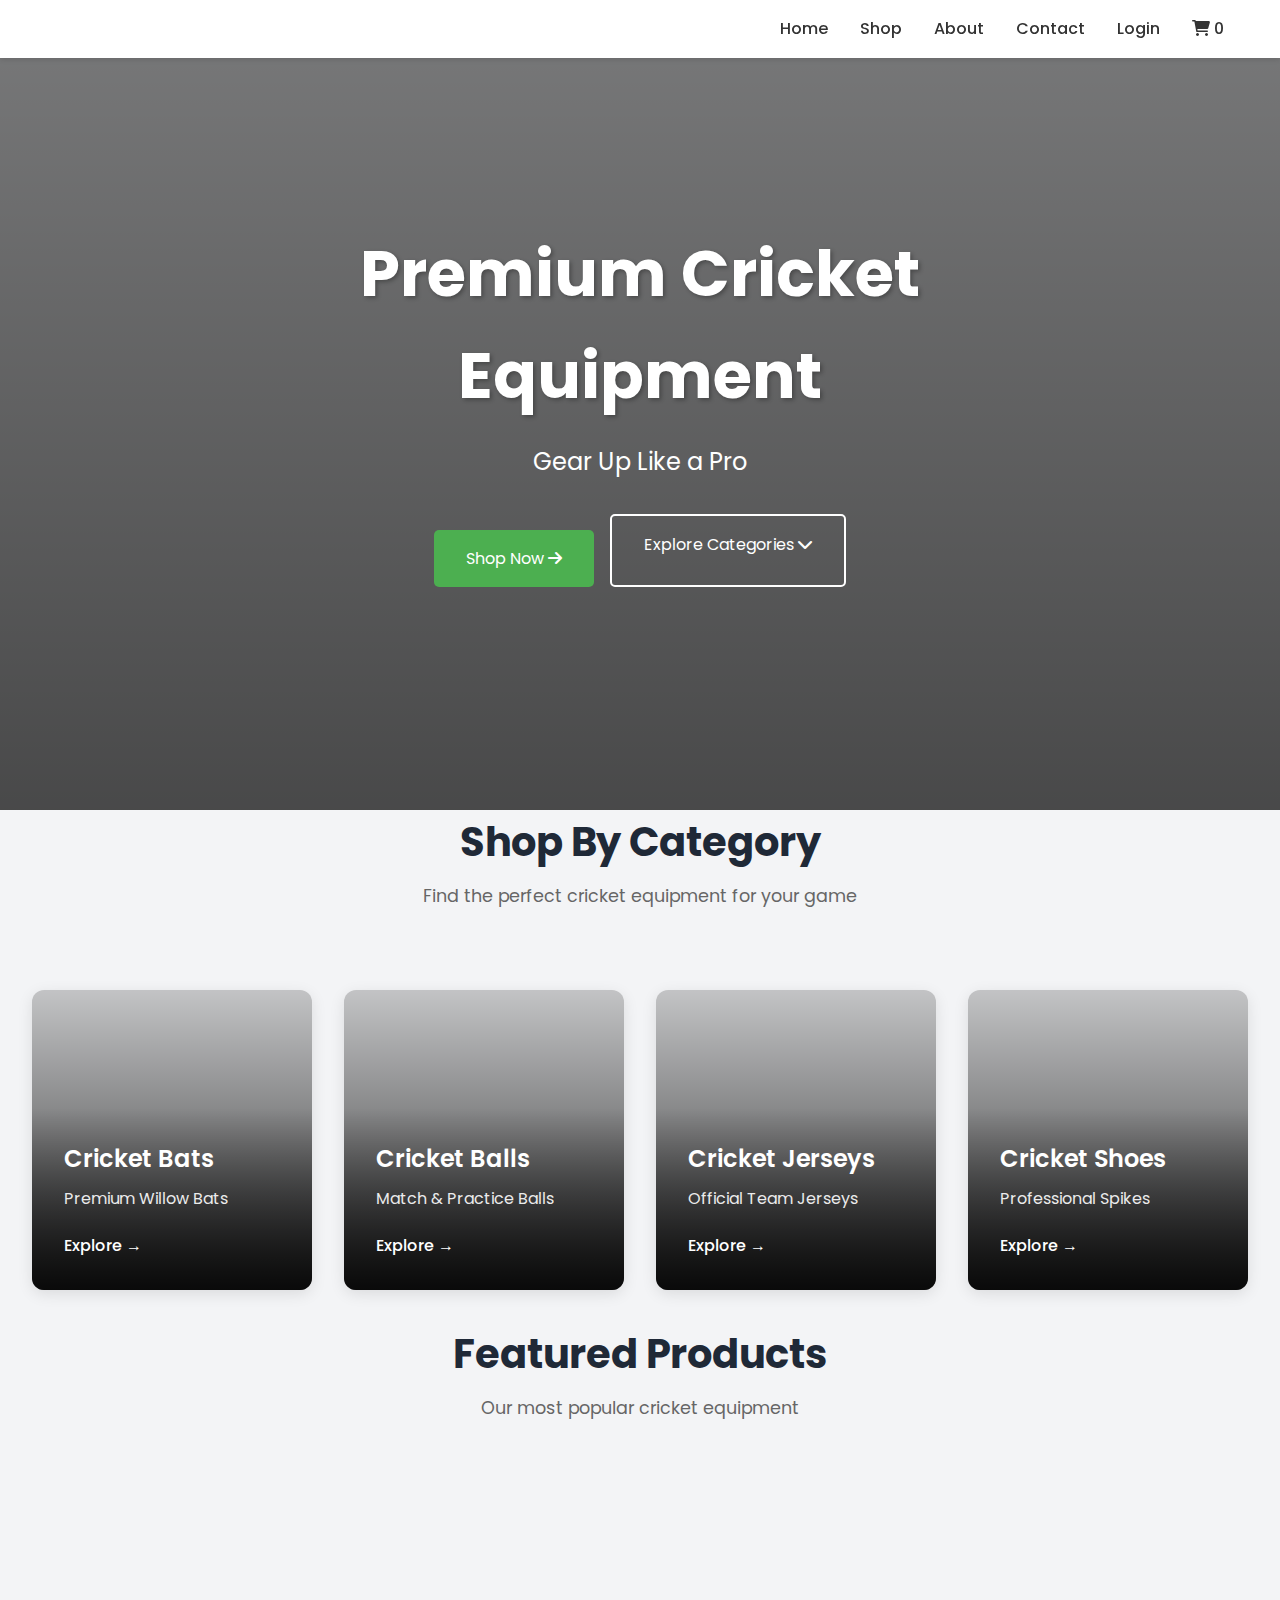
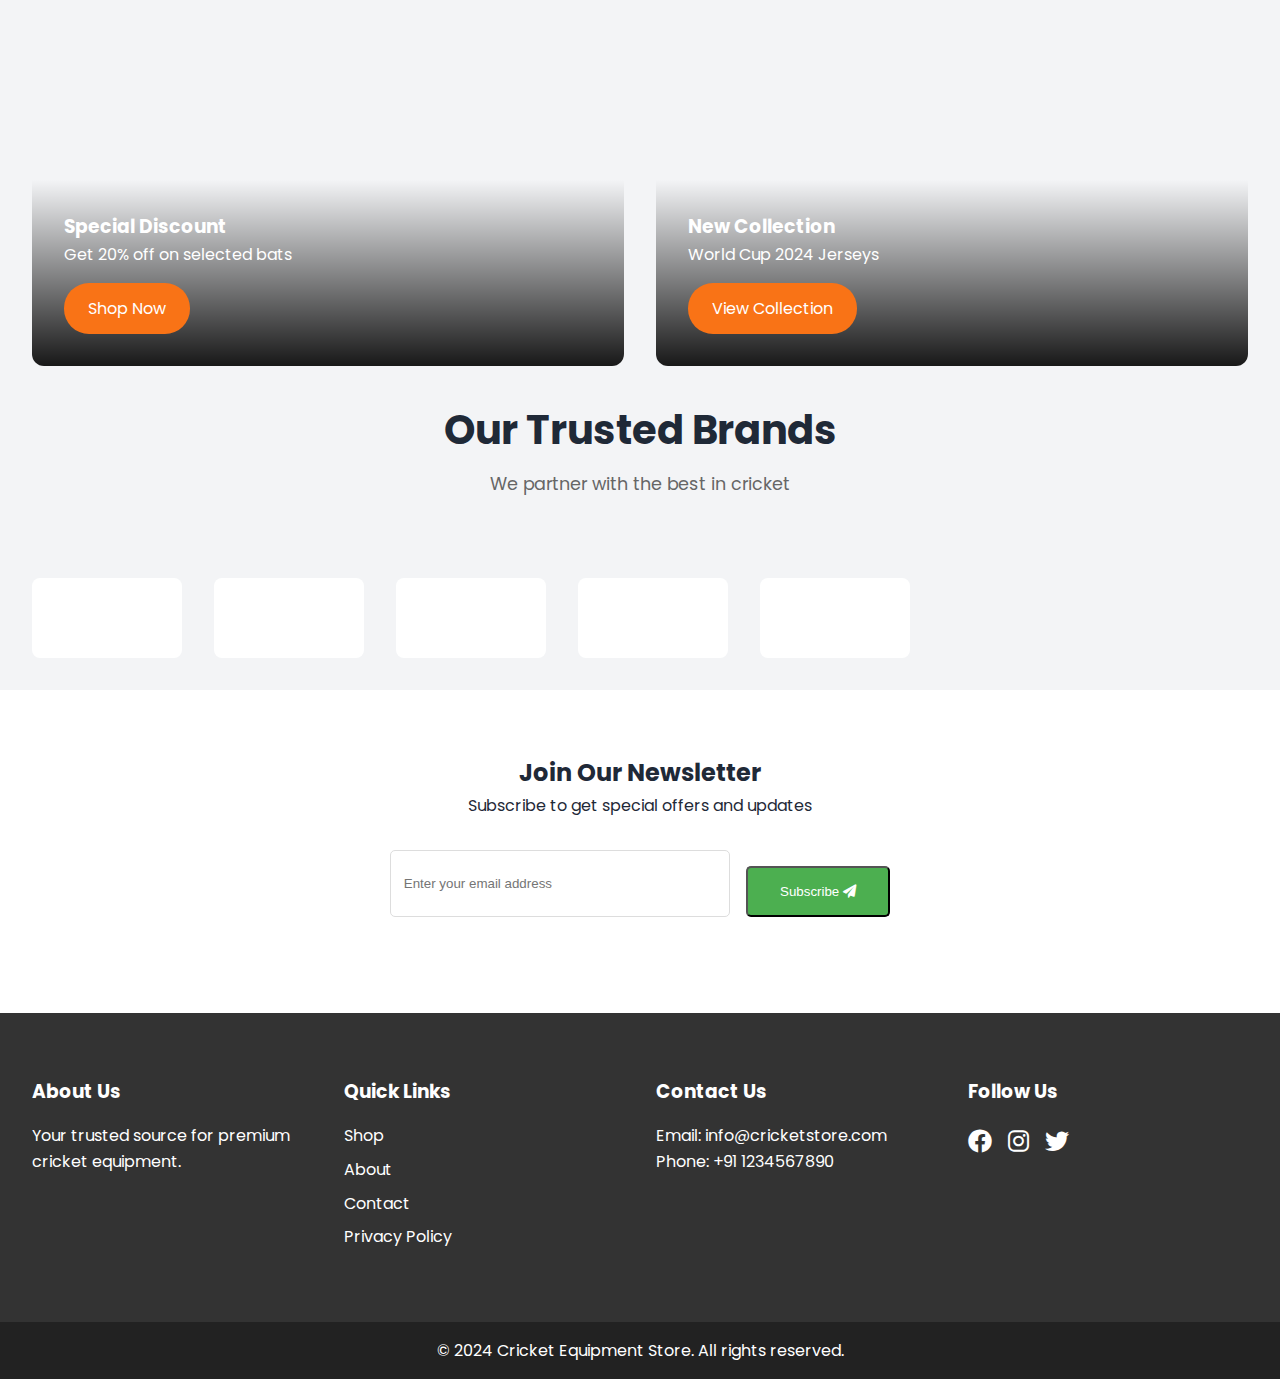
==== index.html @ 010f8747 "upload" ====
<!DOCTYPE html>
<html lang="en">
<head>
    <meta charset="UTF-8">
    <meta name="viewport" content="width=device-width, initial-scale=1.0">
    <title>Cricket Equipment Store - Home</title>
    <link rel="stylesheet" href="css/style.css">
    <link href="https://fonts.googleapis.com/css2?family=Poppins:wght@300;400;500;600;700&display=swap" rel="stylesheet">
    <link rel="stylesheet" href="https://cdnjs.cloudflare.com/ajax/libs/font-awesome/6.0.0/css/all.min.css">
</head>
<body>
    <header>
        <div class="nav-container">
            <div class="logo">
                <a href="index.html">
                    <img src="images/logo.png" alt="Cricket Store">
                </a>
            </div>
            <nav class="nav-links">
                <a href="index.html" class="active">Home</a>
                <a href="shop.php">Shop</a>
                <a href="about.html">About</a>
                <a href="contact.html">Contact</a>
                <a href="login.php">Login</a>
                <a href="cart.php" class="cart-icon">
                    <i class="fas fa-shopping-cart"></i>
                    <span class="cart-count">0</span>
                </a>
            </nav>
        </div>
    </header>

    <main>
        <!-- Hero Section -->
        <section class="hero" style="background-image: url('img/hero/cricket-stadium.jpg')">
            <div class="hero-overlay"></div>
            <div class="hero-content">
                <h1>Premium Cricket Equipment</h1>
                <p class="hero-subtitle">Gear Up Like a Pro</p>
                <div class="hero-buttons">
                    <a href="shop.php" class="cta-button">
                        Shop Now 
                        <i class="fas fa-arrow-right"></i>
                    </a>
                    <a href="#categories" class="secondary-button">
                        Explore Categories
                        <i class="fas fa-chevron-down"></i>
                    </a>
                </div>
            </div>
        </section>

        <!-- Featured Categories -->
        <section id="categories" class="categories">
            <div class="section-header">
                <h2>Shop By Category</h2>
                <p>Find the perfect cricket equipment for your game</p>
            </div>
            <div class="category-grid">
                <a href="shop.php?category=bats" class="category-card">
                    <div class="category-image">
                        <img src="img/bats/bat1.jpg" alt="Cricket Bats">
                        <div class="category-overlay"></div>
                    </div>
                    <div class="category-info">
                        <h3>Cricket Bats</h3>
                        <p>Premium Willow Bats</p>
                        <span class="explore-btn">Explore →</span>
                    </div>
                </a>
                <a href="shop.php?category=balls" class="category-card">
                    <div class="category-image">
                        <img src="img/balls/ball1.jpg" alt="Cricket Balls">
                        <div class="category-overlay"></div>
                    </div>
                    <div class="category-info">
                        <h3>Cricket Balls</h3>
                        <p>Match & Practice Balls</p>
                        <span class="explore-btn">Explore →</span>
                    </div>
                </a>
                <a href="shop.php?category=jerseys" class="category-card">
                    <div class="category-image">
                        <img src="img/jerseys/jersey1.jpg" alt="Cricket Jerseys">
                        <div class="category-overlay"></div>
                    </div>
                    <div class="category-info">
                        <h3>Cricket Jerseys</h3>
                        <p>Official Team Jerseys</p>
                        <span class="explore-btn">Explore →</span>
                    </div>
                </a>
                <a href="shop.php?category=shoes" class="category-card">
                    <div class="category-image">
                        <img src="img/shoes/shoe1.jpg" alt="Cricket Shoes">
                        <div class="category-overlay"></div>
                    </div>
                    <div class="category-info">
                        <h3>Cricket Shoes</h3>
                        <p>Professional Spikes</p>
                        <span class="explore-btn">Explore →</span>
                    </div>
                </a>
            </div>
        </section>

        <!-- Featured Products -->
        <section class="featured-products">
            <div class="section-header">
                <h2>Featured Products</h2>
                <p>Our most popular cricket equipment</p>
            </div>
            <div class="product-slider">
                <!-- Product cards will be dynamically loaded from products.php -->
            </div>
        </section>

        <!-- Special Offers -->
        <section class="special-offers">
            <div class="offer-grid">
                <div class="offer-card">
                    <img src="img/offers/bat-offer.jpg" alt="Special Offer">
                    <div class="offer-content">
                        <h3>Special Discount</h3>
                        <p>Get 20% off on selected bats</p>
                        <a href="shop.php?category=bats" class="offer-btn">Shop Now</a>
                    </div>
                </div>
                <div class="offer-card">
                    <img src="img/offers/jersey-offer.jpg" alt="New Collection">
                    <div class="offer-content">
                        <h3>New Collection</h3>
                        <p>World Cup 2024 Jerseys</p>
                        <a href="shop.php?category=jerseys" class="offer-btn">View Collection</a>
                    </div>
                </div>
            </div>
        </section>

        <!-- Brands Section -->
        <section class="brands">
            <div class="section-header">
                <h2>Our Trusted Brands</h2>
                <p>We partner with the best in cricket</p>
            </div>
            <div class="brand-slider">
                <div class="brand-logo">
                    <img src="img/brands/mrf.jpg" alt="MRF">
                </div>
                <div class="brand-logo">
                    <img src="img/brands/kookaburra.jpg" alt="Kookaburra">
                </div>
                <div class="brand-logo">
                    <img src="img/brands/sg.jpg" alt="SG">
                </div>
                <div class="brand-logo">
                    <img src="img/brands/nike.jpg" alt="Nike">
                </div>
                <div class="brand-logo">
                    <img src="img/brands/adidas.jpg" alt="Adidas">
                </div>
            </div>
        </section>

        <!-- Newsletter Section -->
        <section class="newsletter">
            <div class="newsletter-content">
                <h2>Join Our Newsletter</h2>
                <p>Subscribe to get special offers and updates</p>
                <form class="newsletter-form">
                    <input type="email" placeholder="Enter your email address">
                    <button type="submit" class="cta-button">
                        Subscribe
                        <i class="fas fa-paper-plane"></i>
                    </button>
                </form>
            </div>
        </section>
    </main>

    <footer>
        <div class="footer-content">
            <div class="footer-section">
                <h3>About Us</h3>
                <p>Your trusted source for premium cricket equipment.</p>
            </div>
            <div class="footer-section">
                <h3>Quick Links</h3>
                <ul>
                    <li><a href="shop.php">Shop</a></li>
                    <li><a href="about.html">About</a></li>
                    <li><a href="contact.html">Contact</a></li>
                    <li><a href="privacy.html">Privacy Policy</a></li>
                </ul>
            </div>
            <div class="footer-section">
                <h3>Contact Us</h3>
                <p>Email: info@cricketstore.com</p>
                <p>Phone: +91 1234567890</p>
            </div>
            <div class="footer-section">
                <h3>Follow Us</h3>
                <div class="social-links">
                    <a href="#"><i class="fab fa-facebook"></i></a>
                    <a href="#"><i class="fab fa-instagram"></i></a>
                    <a href="#"><i class="fab fa-twitter"></i></a>
                </div>
            </div>
        </div>
        <div class="footer-bottom">
            <p>&copy; 2024 Cricket Equipment Store. All rights reserved.</p>
        </div>
    </footer>

    <script src="js/main.js"></script>
</body>
</html>
---- css/style.css ----
/* Reset and Base Styles */
* {
    margin: 0;
    padding: 0;
    box-sizing: border-box;
}

body {
    font-family: 'Poppins', sans-serif;
    color: var(--text-color);
    background-color: var(--light-gray);
    line-height: 1.6;
}

/* Header Styles */
header {
    background: #fff;
    box-shadow: 0 2px 5px rgba(0,0,0,0.1);
    position: fixed;
    width: 100%;
    top: 0;
    z-index: 1000;
}

.nav-container {
    max-width: 1200px;
    margin: 0 auto;
    padding: 1rem;
    display: flex;
    justify-content: space-between;
    align-items: center;
}

.logo img {
    height: 50px;
}

.nav-links {
    display: flex;
    gap: 2rem;
}

.nav-links a {
    text-decoration: none;
    color: #333;
    font-weight: 500;
}

/* Modern UI Updates */
:root {
    --primary-color: #2563eb;
    --secondary-color: #1e40af;
    --accent-color: #f97316;
    --text-color: #1f2937;
    --light-gray: #f3f4f6;
    --white: #ffffff;
}

/* Hero Section */
.hero {
    position: relative;
    height: 90vh;
    background-image: url('../img/hero/cricket-stadium.jpg');
    background-size: cover;
    background-position: center;
    display: flex;
    align-items: center;
    justify-content: center;
    text-align: center;
    margin-top: 0;
    overflow: hidden;
}

.hero-overlay {
    position: absolute;
    top: 0;
    left: 0;
    right: 0;
    bottom: 0;
    background: linear-gradient(rgba(0,0,0,0.5), rgba(0,0,0,0.7));
}

.hero-content {
    position: relative;
    z-index: 2;
    max-width: 800px;
    padding: 2rem;
}

.hero-content h1 {
    font-size: 4rem;
    font-weight: 700;
    margin-bottom: 1rem;
    color: var(--white);
    text-shadow: 2px 2px 4px rgba(0,0,0,0.3);
}

.hero-subtitle {
    font-size: 1.5rem;
    color: var(--white);
    margin-bottom: 2rem;
}

.cta-button {
    display: inline-block;
    padding: 1rem 2rem;
    background: #4CAF50;
    color: white;
    text-decoration: none;
    border-radius: 5px;
    margin-top: 1rem;
    transition: background 0.3s;
}

/* Products Grid */
.product-grid {
    display: grid;
    grid-template-columns: repeat(auto-fit, minmax(250px, 1fr));
    gap: 2rem;
    padding: 2rem;
    max-width: 1200px;
    margin: 0 auto;
}

.product-card {
    background: var(--white);
    border-radius: 15px;
    overflow: hidden;
    transition: transform 0.3s, box-shadow 0.3s;
    position: relative;
}

.product-card:hover {
    transform: translateY(-5px);
    box-shadow: 0 5px 20px rgba(0,0,0,0.15);
}

.product-image {
    position: relative;
    height: 300px;
    overflow: hidden;
}

.product-image img {
    width: 100%;
    height: 100%;
    object-fit: cover;
    transition: transform 0.5s;
}

.product-card:hover .product-image img {
    transform: scale(1.05);
}

.badge {
    position: absolute;
    top: 1rem;
    right: 1rem;
    padding: 0.5rem 1rem;
    border-radius: 25px;
    font-size: 0.8rem;
    font-weight: 500;
    z-index: 2;
}

.badge.new {
    background: var(--accent-color);
    color: var(--white);
}

.product-info {
    padding: 1rem;
}

.product-title {
    font-size: 1.2rem;
    margin-bottom: 0.5rem;
}

.product-price {
    font-weight: bold;
    color: #4CAF50;
}

/* Responsive Design */
@media (max-width: 768px) {
    .hero-content h1 {
        font-size: 2rem;
    }

    .nav-links {
        display: none;
    }

    .mobile-menu {
        display: block;
    }

    .product-grid {
        grid-template-columns: repeat(auto-fit, minmax(200px, 1fr));
        padding: 1rem;
    }
}

/* Landing Page Specific Styles */
.hero-buttons {
    display: flex;
    gap: 1rem;
    justify-content: center;
    margin-top: 2rem;
}

.secondary-button {
    display: inline-block;
    padding: 1rem 2rem;
    background: transparent;
    color: white;
    text-decoration: none;
    border: 2px solid white;
    border-radius: 5px;
    transition: all 0.3s;
}

.secondary-button:hover {
    background: white;
    color: #333;
}

/* Features Section */
.features {
    display: grid;
    grid-template-columns: repeat(auto-fit, minmax(250px, 1fr));
    gap: 2rem;
    padding: 4rem 2rem;
    background: #f9f9f9;
}

.feature {
    text-align: center;
    padding: 2rem;
}

.feature i {
    font-size: 2.5rem;
    color: #4CAF50;
    margin-bottom: 1rem;
}

/* Newsletter Section */
.newsletter {
    text-align: center;
    padding: 4rem 2rem;
    background: #fff;
}

.newsletter-form {
    display: flex;
    gap: 1rem;
    max-width: 500px;
    margin: 2rem auto;
}

.newsletter-form input {
    flex: 1;
    padding: 0.8rem;
    border: 1px solid #ddd;
    border-radius: 5px;
}

/* Footer Styles */
.footer-content {
    display: grid;
    grid-template-columns: repeat(auto-fit, minmax(200px, 1fr));
    gap: 2rem;
    padding: 4rem 2rem;
    background: #333;
    color: white;
}

.footer-section h3 {
    margin-bottom: 1rem;
}

.footer-section ul {
    list-style: none;
}

.footer-section ul li {
    margin-bottom: 0.5rem;
}

.footer-section a {
    color: white;
    text-decoration: none;
}

.social-links {
    display: flex;
    gap: 1rem;
}

.social-links a {
    font-size: 1.5rem;
}

.footer-bottom {
    text-align: center;
    padding: 1rem;
    background: #222;
    color: white;
}

/* Products Page Specific Styles */
.products-page {
    margin-top: 70px;
    padding: 2rem;
}

.products-container {
    display: grid;
    grid-template-columns: 250px 1fr;
    gap: 2rem;
    max-width: 1400px;
    margin: 0 auto;
}

.filters {
    padding: 1rem;
    background: white;
    border-radius: 10px;
    box-shadow: 0 2px 5px rgba(0,0,0,0.1);
}

.filters h3 {
    margin: 1rem 0;
}

.filters ul {
    list-style: none;
}

.filters ul li {
    margin-bottom: 0.5rem;
}

.price-filter {
    margin: 1rem 0;
}

.price-inputs {
    display: flex;
    gap: 1rem;
    margin: 1rem 0;
}

.products-header {
    display: flex;
    justify-content: space-between;
    align-items: center;
    margin-bottom: 2rem;
}

.sort-select {
    padding: 0.5rem;
    border: 1px solid #ddd;
    border-radius: 5px;
}

/* Responsive adjustments */
@media (max-width: 768px) {
    .products-container {
        grid-template-columns: 1fr;
    }
    
    .newsletter-form {
        flex-direction: column;
    }
    
    .hero-buttons {
        flex-direction: column;
    }
}

/* Category Card Styles */
.category-card {
    position: relative;
    overflow: hidden;
    border-radius: 12px;
    box-shadow: 0 2px 15px rgba(0,0,0,0.1);
    transition: transform 0.3s;
}

.category-image {
    position: relative;
    height: 250px;
    overflow: hidden;
}

.category-image img {
    width: 100%;
    height: 100%;
    object-fit: cover;
    transition: transform 0.3s;
}

.category-card:hover .category-image img {
    transform: scale(1.1);
}

.category-info {
    position: absolute;
    bottom: 0;
    left: 0;
    right: 0;
    padding: 20px;
    background: linear-gradient(to top, rgba(0,0,0,0.8), transparent);
    color: white;
}

.category-info h3 {
    margin: 0;
    font-size: 1.5rem;
    font-weight: 600;
}

.category-info p {
    margin: 5px 0;
    opacity: 0.9;
}

.shop-now {
    display: inline-block;
    margin-top: 10px;
    font-weight: 500;
    transition: transform 0.3s;
}

.category-card:hover .shop-now {
    transform: translateX(5px);
}

/* Product Slider */
.product-slider {
    display: grid;
    grid-auto-flow: column;
    grid-auto-columns: 300px;
    gap: 2rem;
    overflow-x: auto;
    padding: 2rem;
    scroll-snap-type: x mandatory;
    scrollbar-width: none;
}

.product-slider::-webkit-scrollbar {
    display: none;
}

/* Section Headers */
.section-header {
    text-align: center;
    margin-bottom: 3rem;
}

.section-header h2 {
    font-size: 2.5rem;
    color: var(--text-color);
    margin-bottom: 0.5rem;
}

.section-header p {
    color: #666;
    font-size: 1.1rem;
}

.product-actions {
    position: absolute;
    bottom: -50px;
    left: 0;
    right: 0;
    display: flex;
    justify-content: center;
    gap: 1rem;
    padding: 1rem;
    background: rgba(255,255,255,0.9);
    transition: bottom 0.3s;
}

.product-card:hover .product-actions {
    bottom: 0;
}

.action-btn {
    width: 40px;
    height: 40px;
    border-radius: 50%;
    border: none;
    background: var(--primary-color);
    color: var(--white);
    cursor: pointer;
    transition: transform 0.3s;
}

.action-btn:hover {
    transform: scale(1.1);
}

img {
    opacity: 0;
    transition: opacity 0.3s;
}

img.loaded {
    opacity: 1;
}

/* Category Grid */
.category-grid {
    display: grid;
    grid-template-columns: repeat(auto-fit, minmax(280px, 1fr));
    gap: 2rem;
    padding: 2rem;
}

.category-card {
    position: relative;
    border-radius: 12px;
    overflow: hidden;
    height: 300px;
    box-shadow: 0 4px 15px rgba(0,0,0,0.1);
    transition: transform 0.3s;
}

.category-card:hover {
    transform: translateY(-5px);
}

.category-image {
    width: 100%;
    height: 100%;
    position: relative;
}

.category-image img {
    width: 100%;
    height: 100%;
    object-fit: cover;
}

.category-overlay {
    position: absolute;
    top: 0;
    left: 0;
    right: 0;
    bottom: 0;
    background: linear-gradient(to top, rgba(0,0,0,0.8), rgba(0,0,0,0.2));
}

.category-info {
    position: absolute;
    bottom: 0;
    left: 0;
    right: 0;
    padding: 2rem;
    color: white;
}

.category-info h3 {
    font-size: 1.5rem;
    margin-bottom: 0.5rem;
}

.explore-btn {
    display: inline-block;
    margin-top: 1rem;
    font-weight: 500;
    transition: transform 0.3s;
}

.category-card:hover .explore-btn {
    transform: translateX(10px);
}

/* Special Offers */
.offer-grid {
    display: grid;
    grid-template-columns: repeat(auto-fit, minmax(300px, 1fr));
    gap: 2rem;
    padding: 2rem;
}

.offer-card {
    position: relative;
    border-radius: 12px;
    overflow: hidden;
    height: 400px;
}

.offer-card img {
    width: 100%;
    height: 100%;
    object-fit: cover;
}

.offer-content {
    position: absolute;
    bottom: 0;
    left: 0;
    right: 0;
    padding: 2rem;
    background: linear-gradient(to top, rgba(0,0,0,0.9), transparent);
    color: white;
}

.offer-btn {
    display: inline-block;
    padding: 0.8rem 1.5rem;
    background: var(--accent-color);
    color: white;
    border-radius: 25px;
    text-decoration: none;
    margin-top: 1rem;
    transition: background 0.3s;
}

.offer-btn:hover {
    background: var(--secondary-color);
}

/* Brand Slider */
.brand-slider {
    display: flex;
    gap: 2rem;
    padding: 2rem;
    overflow-x: auto;
    scrollbar-width: none;
}

.brand-logo {
    flex: 0 0 150px;
    height: 80px;
    background: white;
    border-radius: 8px;
    padding: 1rem;
    display: flex;
    align-items: center;
    justify-content: center;
}

.brand-logo img {
    max-width: 100%;
    max-height: 100%;
    object-fit: contain;
    filter: grayscale(100%);
    transition: filter 0.3s;
}

.brand-logo:hover img {
    filter: grayscale(0%);
}

.image-container img {
    width: 100%;
    height: 100%;
    object-fit: contain;
    transition: transform 0.5s;
    background-color: #f8f8f8; /* Light background for transparent images */
}
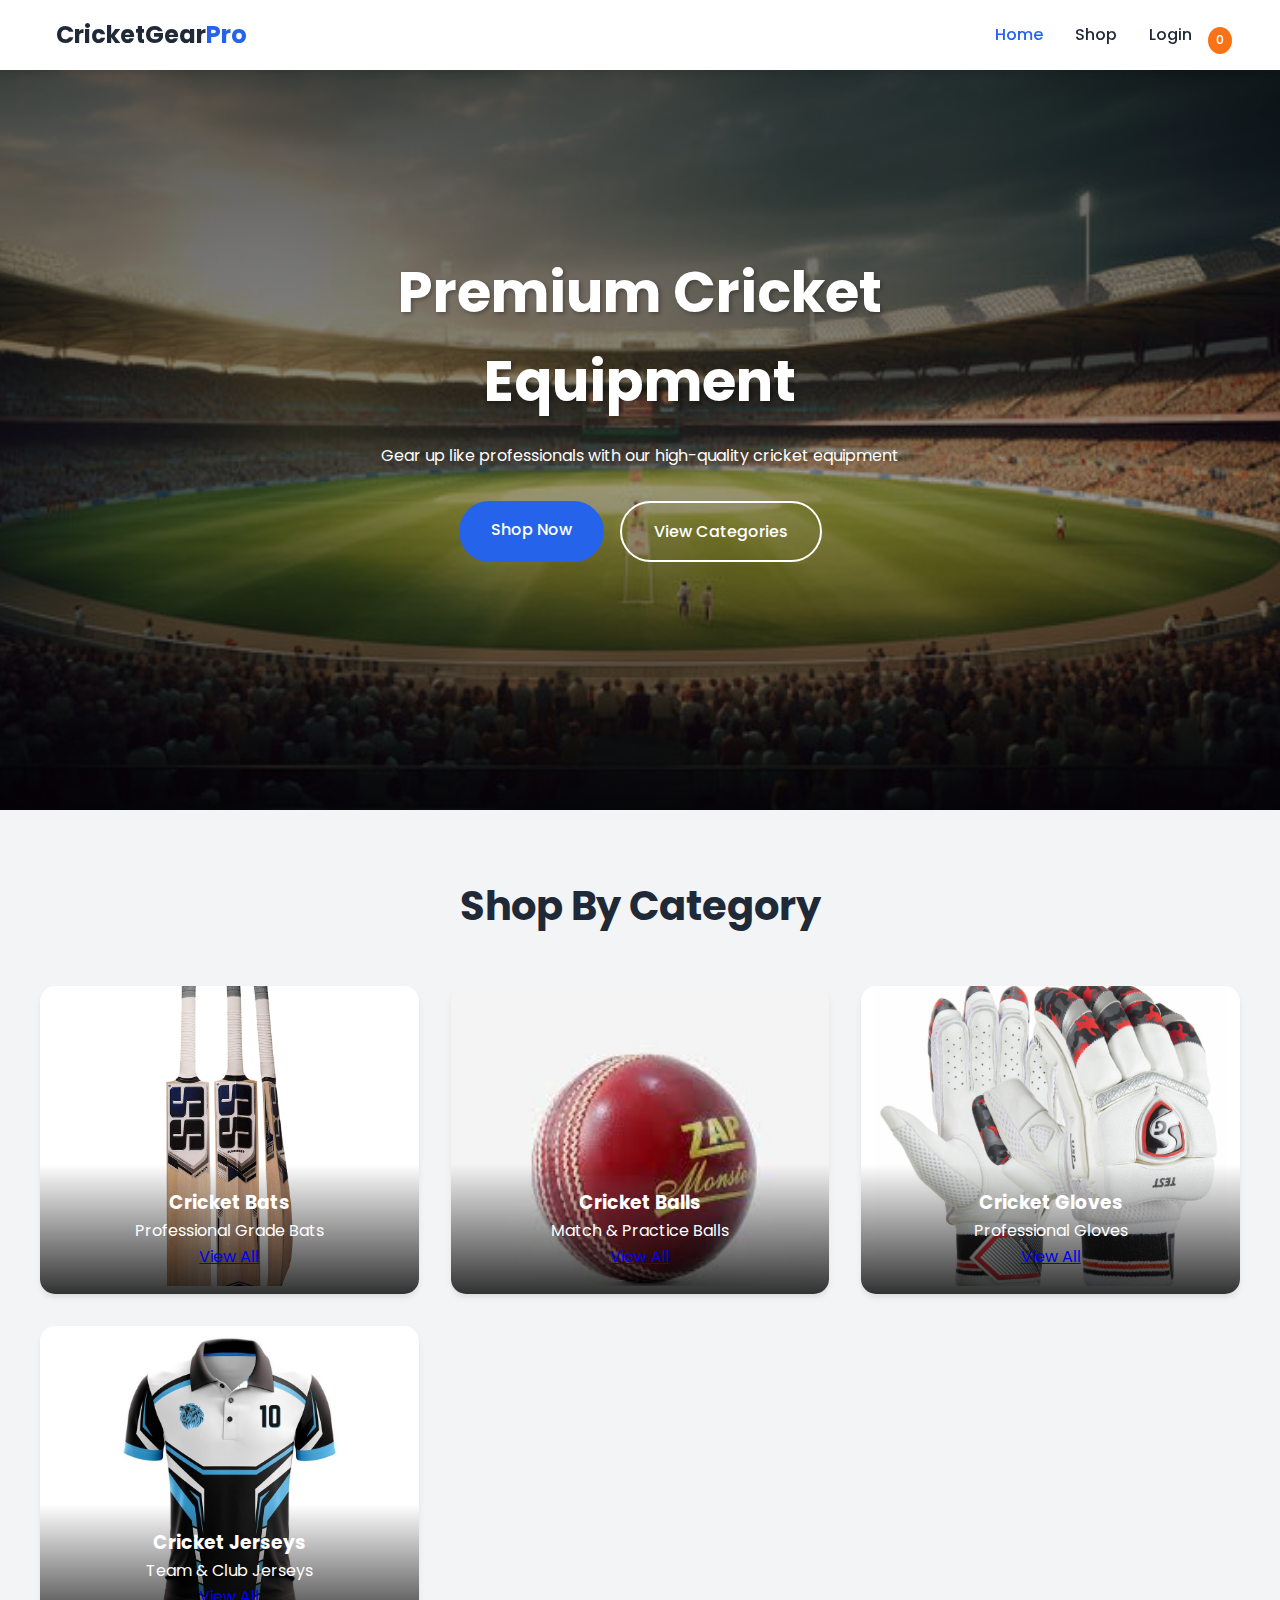
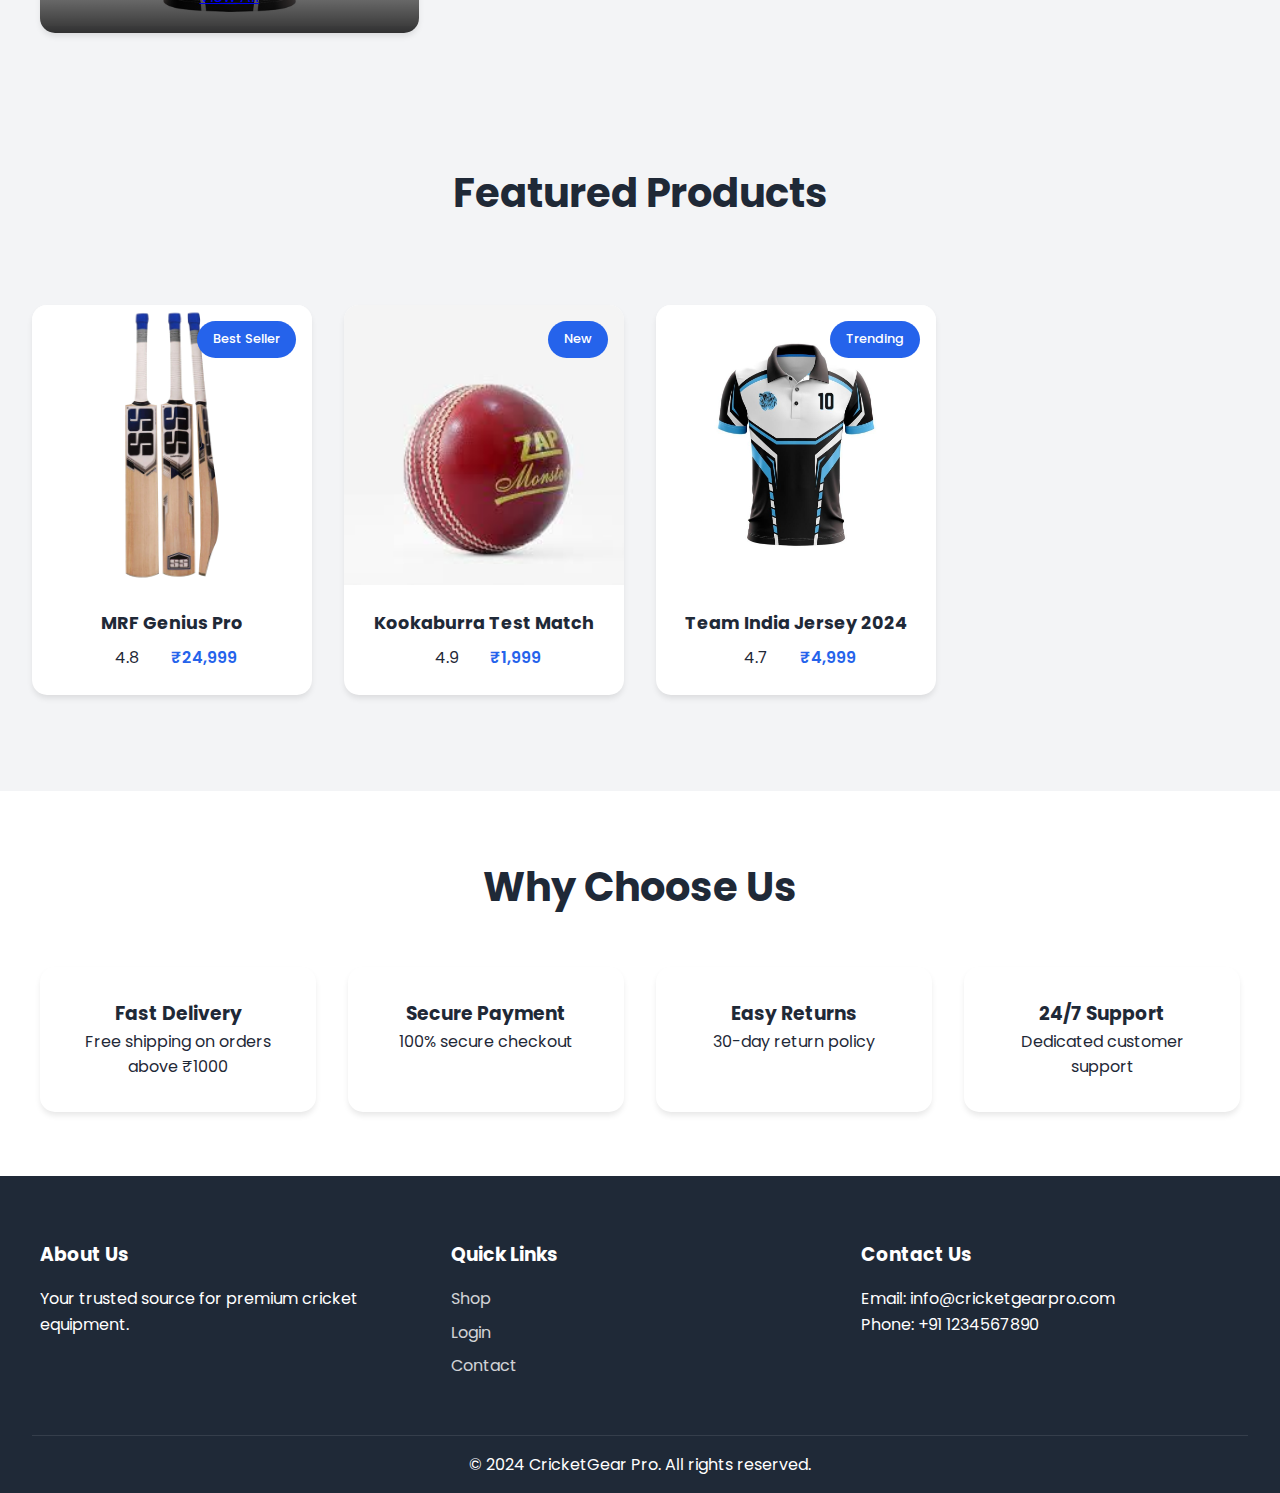
==== commit fbc89283: "header .." ====
--- a/index.html
+++ b/index.html
@@ -3,177 +3,178 @@
 <head>
     <meta charset="UTF-8">
     <meta name="viewport" content="width=device-width, initial-scale=1.0">
-    <title>Cricket Equipment Store - Home</title>
+    <title>CricketGear Pro - Premium Cricket Equipment</title>
     <link rel="stylesheet" href="css/style.css">
     <link href="https://fonts.googleapis.com/css2?family=Poppins:wght@300;400;500;600;700&display=swap" rel="stylesheet">
-    <link rel="stylesheet" href="https://cdnjs.cloudflare.com/ajax/libs/font-awesome/6.0.0/css/all.min.css">
+    <link rel="stylesheet" href="https://site-assets.fontawesome.com/releases/v6.4.0/css/all.css">
 </head>
 <body>
-    <header>
+    <nav class="navbar">
         <div class="nav-container">
             <div class="logo">
-                <a href="index.html">
-                    <img src="images/logo.png" alt="Cricket Store">
-                </a>
-            </div>
-            <nav class="nav-links">
-                <a href="index.html" class="active">Home</a>
-                <a href="shop.php">Shop</a>
-                <a href="about.html">About</a>
-                <a href="contact.html">Contact</a>
-                <a href="login.php">Login</a>
-                <a href="cart.php" class="cart-icon">
-                    <i class="fas fa-shopping-cart"></i>
+                <a href="index.html">CricketGear<span>Pro</span></a>
+            </div>
+            <div class="nav-links">
+                <a href="index.html" class="active">
+                    <i class="fa-duotone fa-home"></i> Home
+                </a>
+                <a href="shop.html">
+                    <i class="fa-duotone fa-store"></i> Shop
+                </a>
+                <a href="auth.html">
+                    <i class="fa-duotone fa-user"></i> Login
+                </a>
+                <a href="#" class="cart-icon">
+                    <i class="fa-duotone fa-shopping-cart"></i>
                     <span class="cart-count">0</span>
                 </a>
-            </nav>
+            </div>
+            <div class="mobile-menu">
+                <i class="fa-duotone fa-bars"></i>
+            </div>
         </div>
-    </header>
+    </nav>
 
     <main>
         <!-- Hero Section -->
-        <section class="hero" style="background-image: url('img/hero/cricket-stadium.jpg')">
+        <section class="hero" style="background-image: url('images/fld.jpg');">
             <div class="hero-overlay"></div>
             <div class="hero-content">
                 <h1>Premium Cricket Equipment</h1>
-                <p class="hero-subtitle">Gear Up Like a Pro</p>
+                <p>Gear up like professionals with our high-quality cricket equipment</p>
                 <div class="hero-buttons">
-                    <a href="shop.php" class="cta-button">
-                        Shop Now 
-                        <i class="fas fa-arrow-right"></i>
-                    </a>
-                    <a href="#categories" class="secondary-button">
-                        Explore Categories
-                        <i class="fas fa-chevron-down"></i>
-                    </a>
-                </div>
-            </div>
-        </section>
-
-        <!-- Featured Categories -->
+                    <a href="shop.html" class="primary-btn">Shop Now</a>
+                    <a href="#categories" class="secondary-btn">View Categories</a>
+                </div>
+            </div>
+        </section>
+
+        <!-- Categories Section -->
         <section id="categories" class="categories">
-            <div class="section-header">
-                <h2>Shop By Category</h2>
-                <p>Find the perfect cricket equipment for your game</p>
-            </div>
+            <h2 class="section-title">Shop By Category</h2>
             <div class="category-grid">
-                <a href="shop.php?category=bats" class="category-card">
-                    <div class="category-image">
-                        <img src="img/bats/bat1.jpg" alt="Cricket Bats">
-                        <div class="category-overlay"></div>
-                    </div>
-                    <div class="category-info">
+                <div class="category-card">
+                    <img src="images/cricket bat.jpg" alt="Cricket Bats">
+                    <div class="category-content">
                         <h3>Cricket Bats</h3>
-                        <p>Premium Willow Bats</p>
-                        <span class="explore-btn">Explore →</span>
-                    </div>
-                </a>
-                <a href="shop.php?category=balls" class="category-card">
-                    <div class="category-image">
-                        <img src="img/balls/ball1.jpg" alt="Cricket Balls">
-                        <div class="category-overlay"></div>
-                    </div>
-                    <div class="category-info">
+                        <p>Professional Grade Bats</p>
+                        <a href="shop.html?category=bats" class="category-btn">View All</a>
+                    </div>
+                </div>
+                <div class="category-card">
+                    <img src="images/ball.jpg" alt="Cricket Balls">
+                    <div class="category-content">
                         <h3>Cricket Balls</h3>
                         <p>Match & Practice Balls</p>
-                        <span class="explore-btn">Explore →</span>
-                    </div>
-                </a>
-                <a href="shop.php?category=jerseys" class="category-card">
-                    <div class="category-image">
-                        <img src="img/jerseys/jersey1.jpg" alt="Cricket Jerseys">
-                        <div class="category-overlay"></div>
-                    </div>
-                    <div class="category-info">
+                        <a href="shop.html?category=balls" class="category-btn">View All</a>
+                    </div>
+                </div>
+                <div class="category-card">
+                    <img src="images/gloves.jpg" alt="Cricket Gloves">
+                    <div class="category-content">
+                        <h3>Cricket Gloves</h3>
+                        <p>Professional Gloves</p>
+                        <a href="shop.html?category=gloves" class="category-btn">View All</a>
+                    </div>
+                </div>
+                <div class="category-card">
+                    <img src="images/gercey.jpg" alt="Cricket Jerseys">
+                    <div class="category-content">
                         <h3>Cricket Jerseys</h3>
-                        <p>Official Team Jerseys</p>
-                        <span class="explore-btn">Explore →</span>
-                    </div>
-                </a>
-                <a href="shop.php?category=shoes" class="category-card">
-                    <div class="category-image">
-                        <img src="img/shoes/shoe1.jpg" alt="Cricket Shoes">
-                        <div class="category-overlay"></div>
-                    </div>
-                    <div class="category-info">
-                        <h3>Cricket Shoes</h3>
-                        <p>Professional Spikes</p>
-                        <span class="explore-btn">Explore →</span>
-                    </div>
-                </a>
+                        <p>Team & Club Jerseys</p>
+                        <a href="shop.html?category=jerseys" class="category-btn">View All</a>
+                    </div>
+                </div>
             </div>
         </section>
 
         <!-- Featured Products -->
         <section class="featured-products">
-            <div class="section-header">
-                <h2>Featured Products</h2>
-                <p>Our most popular cricket equipment</p>
-            </div>
-            <div class="product-slider">
-                <!-- Product cards will be dynamically loaded from products.php -->
-            </div>
-        </section>
-
-        <!-- Special Offers -->
-        <section class="special-offers">
-            <div class="offer-grid">
-                <div class="offer-card">
-                    <img src="img/offers/bat-offer.jpg" alt="Special Offer">
-                    <div class="offer-content">
-                        <h3>Special Discount</h3>
-                        <p>Get 20% off on selected bats</p>
-                        <a href="shop.php?category=bats" class="offer-btn">Shop Now</a>
-                    </div>
-                </div>
-                <div class="offer-card">
-                    <img src="img/offers/jersey-offer.jpg" alt="New Collection">
-                    <div class="offer-content">
-                        <h3>New Collection</h3>
-                        <p>World Cup 2024 Jerseys</p>
-                        <a href="shop.php?category=jerseys" class="offer-btn">View Collection</a>
-                    </div>
-                </div>
-            </div>
-        </section>
-
-        <!-- Brands Section -->
-        <section class="brands">
-            <div class="section-header">
-                <h2>Our Trusted Brands</h2>
-                <p>We partner with the best in cricket</p>
-            </div>
-            <div class="brand-slider">
-                <div class="brand-logo">
-                    <img src="img/brands/mrf.jpg" alt="MRF">
-                </div>
-                <div class="brand-logo">
-                    <img src="img/brands/kookaburra.jpg" alt="Kookaburra">
-                </div>
-                <div class="brand-logo">
-                    <img src="img/brands/sg.jpg" alt="SG">
-                </div>
-                <div class="brand-logo">
-                    <img src="img/brands/nike.jpg" alt="Nike">
-                </div>
-                <div class="brand-logo">
-                    <img src="img/brands/adidas.jpg" alt="Adidas">
-                </div>
-            </div>
-        </section>
-
-        <!-- Newsletter Section -->
-        <section class="newsletter">
-            <div class="newsletter-content">
-                <h2>Join Our Newsletter</h2>
-                <p>Subscribe to get special offers and updates</p>
-                <form class="newsletter-form">
-                    <input type="email" placeholder="Enter your email address">
-                    <button type="submit" class="cta-button">
-                        Subscribe
-                        <i class="fas fa-paper-plane"></i>
-                    </button>
-                </form>
+            <h2 class="section-title">Featured Products</h2>
+            <div class="featured-grid">
+                <!-- Bat Cards -->
+                <div class="featured-card" onclick="window.location.href='shop.html#bats'">
+                    <div class="featured-image">
+                        <img src="images/cricket bat.jpg" alt="Premium Cricket Bat">
+                        <span class="featured-badge">Best Seller</span>
+                    </div>
+                    <div class="featured-info">
+                        <h3>MRF Genius Pro</h3>
+                        <div class="featured-meta">
+                            <div class="rating">
+                                <i class="fa-solid fa-star"></i>
+                                <span>4.8</span>
+                            </div>
+                            <div class="price">₹24,999</div>
+                        </div>
+                    </div>
+                </div>
+
+                <!-- Ball Card -->
+                <div class="featured-card" onclick="window.location.href='shop.html#balls'">
+                    <div class="featured-image">
+                        <img src="images/ball.jpg" alt="Cricket Ball">
+                        <span class="featured-badge">New</span>
+                    </div>
+                    <div class="featured-info">
+                        <h3>Kookaburra Test Match</h3>
+                        <div class="featured-meta">
+                            <div class="rating">
+                                <i class="fa-solid fa-star"></i>
+                                <span>4.9</span>
+                            </div>
+                            <div class="price">₹1,999</div>
+                        </div>
+                    </div>
+                </div>
+
+                <!-- Jersey Cards -->
+                <div class="featured-card" onclick="window.location.href='shop.html#jerseys'">
+                    <div class="featured-image">
+                        <img src="images/gercey.jpg" alt="Cricket Jersey">
+                        <span class="featured-badge">Trending</span>
+                    </div>
+                    <div class="featured-info">
+                        <h3>Team India Jersey 2024</h3>
+                        <div class="featured-meta">
+                            <div class="rating">
+                                <i class="fa-solid fa-star"></i>
+                                <span>4.7</span>
+                            </div>
+                            <div class="price">₹4,999</div>
+                        </div>
+                    </div>
+                </div>
+
+                <!-- Add more featured cards similarly -->
+                <!-- ... Add 7 more cards with different products ... -->
+            </div>
+        </section>
+
+        <!-- Why Choose Us -->
+        <section class="features">
+            <h2 class="section-title">Why Choose Us</h2>
+            <div class="features-grid">
+                <div class="feature-card">
+                    <i class="fa-duotone fa-truck-fast"></i>
+                    <h3>Fast Delivery</h3>
+                    <p>Free shipping on orders above ₹1000</p>
+                </div>
+                <div class="feature-card">
+                    <i class="fa-duotone fa-shield-check"></i>
+                    <h3>Secure Payment</h3>
+                    <p>100% secure checkout</p>
+                </div>
+                <div class="feature-card">
+                    <i class="fa-duotone fa-arrow-rotate-left"></i>
+                    <h3>Easy Returns</h3>
+                    <p>30-day return policy</p>
+                </div>
+                <div class="feature-card">
+                    <i class="fa-duotone fa-headset"></i>
+                    <h3>24/7 Support</h3>
+                    <p>Dedicated customer support</p>
+                </div>
             </div>
         </section>
     </main>
@@ -187,28 +188,19 @@
             <div class="footer-section">
                 <h3>Quick Links</h3>
                 <ul>
-                    <li><a href="shop.php">Shop</a></li>
-                    <li><a href="about.html">About</a></li>
-                    <li><a href="contact.html">Contact</a></li>
-                    <li><a href="privacy.html">Privacy Policy</a></li>
+                    <li><a href="shop.html">Shop</a></li>
+                    <li><a href="auth.html">Login</a></li>
+                    <li><a href="#">Contact</a></li>
                 </ul>
             </div>
             <div class="footer-section">
                 <h3>Contact Us</h3>
-                <p>Email: info@cricketstore.com</p>
+                <p>Email: info@cricketgearpro.com</p>
                 <p>Phone: +91 1234567890</p>
-            </div>
-            <div class="footer-section">
-                <h3>Follow Us</h3>
-                <div class="social-links">
-                    <a href="#"><i class="fab fa-facebook"></i></a>
-                    <a href="#"><i class="fab fa-instagram"></i></a>
-                    <a href="#"><i class="fab fa-twitter"></i></a>
-                </div>
             </div>
         </div>
         <div class="footer-bottom">
-            <p>&copy; 2024 Cricket Equipment Store. All rights reserved.</p>
+            <p>&copy; 2024 CricketGear Pro. All rights reserved.</p>
         </div>
     </footer>
 
--- a/css/style.css
+++ b/css/style.css
@@ -1,52 +1,4 @@
-/* Reset and Base Styles */
-* {
-    margin: 0;
-    padding: 0;
-    box-sizing: border-box;
-}
-
-body {
-    font-family: 'Poppins', sans-serif;
-    color: var(--text-color);
-    background-color: var(--light-gray);
-    line-height: 1.6;
-}
-
-/* Header Styles */
-header {
-    background: #fff;
-    box-shadow: 0 2px 5px rgba(0,0,0,0.1);
-    position: fixed;
-    width: 100%;
-    top: 0;
-    z-index: 1000;
-}
-
-.nav-container {
-    max-width: 1200px;
-    margin: 0 auto;
-    padding: 1rem;
-    display: flex;
-    justify-content: space-between;
-    align-items: center;
-}
-
-.logo img {
-    height: 50px;
-}
-
-.nav-links {
-    display: flex;
-    gap: 2rem;
-}
-
-.nav-links a {
-    text-decoration: none;
-    color: #333;
-    font-weight: 500;
-}
-
-/* Modern UI Updates */
+/* Base Styles */
 :root {
     --primary-color: #2563eb;
     --secondary-color: #1e40af;
@@ -54,21 +6,98 @@
     --text-color: #1f2937;
     --light-gray: #f3f4f6;
     --white: #ffffff;
+    --shadow: 0 4px 6px -1px rgba(0, 0, 0, 0.1);
+}
+
+* {
+    margin: 0;
+    padding: 0;
+    box-sizing: border-box;
+}
+
+body {
+    font-family: 'Poppins', sans-serif;
+    color: var(--text-color);
+    line-height: 1.6;
+}
+
+/* Navbar */
+.navbar {
+    background: var(--white);
+    box-shadow: var(--shadow);
+    position: fixed;
+    width: 100%;
+    top: 0;
+    z-index: 1000;
+}
+
+.nav-container {
+    max-width: 1200px;
+    margin: 0 auto;
+    padding: 1rem;
+    display: flex;
+    justify-content: space-between;
+    align-items: center;
+}
+
+.logo a {
+    font-size: 1.5rem;
+    font-weight: 700;
+    color: var(--text-color);
+    text-decoration: none;
+}
+
+.logo span {
+    color: var(--primary-color);
+}
+
+.nav-links {
+    display: flex;
+    gap: 2rem;
+    align-items: center;
+}
+
+.nav-links a {
+    text-decoration: none;
+    color: var(--text-color);
+    font-weight: 500;
+    transition: color 0.3s;
+}
+
+.nav-links a:hover {
+    color: var(--primary-color);
+}
+
+.nav-links a.active {
+    color: var(--primary-color);
+}
+
+.cart-icon {
+    position: relative;
+}
+
+.cart-count {
+    position: absolute;
+    top: -8px;
+    right: -8px;
+    background: var(--accent-color);
+    color: var(--white);
+    font-size: 0.8rem;
+    padding: 0.2rem 0.5rem;
+    border-radius: 50%;
+}
+
+.mobile-menu {
+    display: none;
+    cursor: pointer;
 }
 
 /* Hero Section */
 .hero {
     position: relative;
     height: 90vh;
-    background-image: url('../img/hero/cricket-stadium.jpg');
     background-size: cover;
     background-position: center;
-    display: flex;
-    align-items: center;
-    justify-content: center;
-    text-align: center;
-    margin-top: 0;
-    overflow: hidden;
 }
 
 .hero-overlay {
@@ -77,591 +106,317 @@
     left: 0;
     right: 0;
     bottom: 0;
-    background: linear-gradient(rgba(0,0,0,0.5), rgba(0,0,0,0.7));
+    background: linear-gradient(
+        to bottom,
+        rgba(0, 0, 0, 0.7),
+        rgba(0, 0, 0, 0.4) 60%,
+        rgba(0, 0, 0, 0.7)
+    );
 }
 
 .hero-content {
     position: relative;
-    z-index: 2;
+    z-index: 1;
     max-width: 800px;
     padding: 2rem;
+    text-align: center;
+    margin: 0 auto;
+    display: flex;
+    flex-direction: column;
+    justify-content: center;
+    align-items: center;
+    height: 100%;
+    color: var(--white);
 }
 
 .hero-content h1 {
-    font-size: 4rem;
-    font-weight: 700;
+    font-size: 3.5rem;
     margin-bottom: 1rem;
-    color: var(--white);
     text-shadow: 2px 2px 4px rgba(0,0,0,0.3);
 }
 
-.hero-subtitle {
-    font-size: 1.5rem;
-    color: var(--white);
-    margin-bottom: 2rem;
-}
-
-.cta-button {
-    display: inline-block;
+.hero-buttons {
+    display: flex;
+    gap: 1rem;
+    justify-content: center;
+    margin-top: 2rem;
+}
+
+.primary-btn, .secondary-btn {
     padding: 1rem 2rem;
-    background: #4CAF50;
-    color: white;
+    border-radius: 50px;
+    font-weight: 500;
     text-decoration: none;
-    border-radius: 5px;
-    margin-top: 1rem;
-    transition: background 0.3s;
-}
-
-/* Products Grid */
-.product-grid {
+    transition: transform 0.3s;
+}
+
+.primary-btn {
+    background: var(--primary-color);
+    color: var(--white);
+}
+
+.secondary-btn {
+    background: transparent;
+    color: var(--white);
+    border: 2px solid var(--white);
+}
+
+.primary-btn:hover, .secondary-btn:hover {
+    transform: translateY(-3px);
+}
+
+/* Categories Section */
+.categories {
+    padding: 4rem 2rem;
+    background: var(--light-gray);
+}
+
+.section-title {
+    text-align: center;
+    font-size: 2.5rem;
+    margin-bottom: 3rem;
+}
+
+.category-grid {
+    display: grid;
+    grid-template-columns: repeat(auto-fit, minmax(300px, 1fr));
+    gap: 2rem;
+    max-width: 1200px;
+    margin: 0 auto;
+}
+
+.category-card {
+    position: relative;
+    border-radius: 15px;
+    overflow: hidden;
+    box-shadow: var(--shadow);
+    transition: transform 0.3s;
+}
+
+.category-card:hover {
+    transform: translateY(-5px);
+}
+
+.category-card img {
+    width: 100%;
+    height: 300px;
+    object-fit: cover;
+    transition: transform 0.5s;
+}
+
+.category-card:hover img {
+    transform: scale(1.1);
+}
+
+.category-content {
+    position: absolute;
+    bottom: 0;
+    left: 0;
+    right: 0;
+    padding: 1.5rem;
+    background: linear-gradient(transparent, rgba(0,0,0,0.8));
+    color: var(--white);
+    text-align: center;
+}
+
+/* Features Section */
+.features {
+    padding: 4rem 2rem;
+}
+
+.features-grid {
     display: grid;
     grid-template-columns: repeat(auto-fit, minmax(250px, 1fr));
     gap: 2rem;
+    max-width: 1200px;
+    margin: 0 auto;
+}
+
+.feature-card {
+    text-align: center;
     padding: 2rem;
+    background: var(--white);
+    border-radius: 15px;
+    box-shadow: var(--shadow);
+    transition: transform 0.3s;
+}
+
+.feature-card:hover {
+    transform: translateY(-5px);
+}
+
+.feature-card i {
+    font-size: 2.5rem;
+    color: var(--primary-color);
+    margin-bottom: 1rem;
+}
+
+/* Footer */
+footer {
+    background: var(--text-color);
+    color: var(--white);
+    padding: 4rem 2rem 1rem;
+}
+
+.footer-content {
+    display: grid;
+    grid-template-columns: repeat(auto-fit, minmax(200px, 1fr));
+    gap: 2rem;
     max-width: 1200px;
     margin: 0 auto;
 }
 
-.product-card {
+.footer-section h3 {
+    margin-bottom: 1rem;
+}
+
+.footer-section ul {
+    list-style: none;
+}
+
+.footer-section ul li {
+    margin-bottom: 0.5rem;
+}
+
+.footer-section a {
+    color: var(--white);
+    text-decoration: none;
+    opacity: 0.8;
+    transition: opacity 0.3s;
+}
+
+.footer-section a:hover {
+    opacity: 1;
+}
+
+.footer-bottom {
+    text-align: center;
+    margin-top: 3rem;
+    padding-top: 1rem;
+    border-top: 1px solid rgba(255,255,255,0.1);
+}
+
+/* Responsive Design */
+@media (max-width: 768px) {
+    .nav-links {
+        display: none;
+    }
+
+    .mobile-menu {
+        display: block;
+    }
+
+    .hero-content h1 {
+        font-size: 2.5rem;
+    }
+
+    .hero-buttons {
+        flex-direction: column;
+    }
+
+    .category-grid {
+        grid-template-columns: 1fr;
+    }
+}
+
+/* Featured Products Section */
+.featured-products {
+    padding: 4rem 2rem;
+    background: var(--light-gray);
+}
+
+.featured-grid {
+    display: grid;
+    grid-template-columns: repeat(auto-fill, minmax(280px, 1fr));
+    gap: 2rem;
+    max-width: 1400px;
+    margin: 0 auto;
+    padding: 2rem 0;
+}
+
+.featured-card {
     background: var(--white);
     border-radius: 15px;
     overflow: hidden;
-    transition: transform 0.3s, box-shadow 0.3s;
+    box-shadow: var(--shadow);
+    transition: transform 0.3s;
+    cursor: pointer;
+}
+
+.featured-card:hover {
+    transform: translateY(-5px);
+}
+
+.featured-image {
     position: relative;
-}
-
-.product-card:hover {
-    transform: translateY(-5px);
-    box-shadow: 0 5px 20px rgba(0,0,0,0.15);
-}
-
-.product-image {
-    position: relative;
-    height: 300px;
+    padding-top: 100%;
     overflow: hidden;
 }
 
-.product-image img {
+.featured-image img {
+    position: absolute;
+    top: 0;
+    left: 0;
     width: 100%;
     height: 100%;
     object-fit: cover;
     transition: transform 0.5s;
 }
 
-.product-card:hover .product-image img {
-    transform: scale(1.05);
-}
-
-.badge {
+.featured-card:hover .featured-image img {
+    transform: scale(1.1);
+}
+
+.featured-badge {
     position: absolute;
     top: 1rem;
     right: 1rem;
     padding: 0.5rem 1rem;
+    background: var(--primary-color);
+    color: var(--white);
     border-radius: 25px;
     font-size: 0.8rem;
     font-weight: 500;
     z-index: 2;
 }
 
-.badge.new {
-    background: var(--accent-color);
-    color: var(--white);
-}
-
-.product-info {
-    padding: 1rem;
-}
-
-.product-title {
-    font-size: 1.2rem;
+.featured-info {
+    padding: 1.5rem;
+    text-align: center;
+}
+
+.featured-info h3 {
     margin-bottom: 0.5rem;
-}
-
-.product-price {
-    font-weight: bold;
-    color: #4CAF50;
-}
-
-/* Responsive Design */
-@media (max-width: 768px) {
-    .hero-content h1 {
-        font-size: 2rem;
-    }
-
-    .nav-links {
-        display: none;
-    }
-
-    .mobile-menu {
-        display: block;
-    }
-
-    .product-grid {
-        grid-template-columns: repeat(auto-fit, minmax(200px, 1fr));
-        padding: 1rem;
-    }
-}
-
-/* Landing Page Specific Styles */
-.hero-buttons {
-    display: flex;
-    gap: 1rem;
+    font-size: 1.1rem;
+}
+
+.featured-meta {
+    display: flex;
     justify-content: center;
-    margin-top: 2rem;
-}
-
-.secondary-button {
-    display: inline-block;
-    padding: 1rem 2rem;
-    background: transparent;
-    color: white;
-    text-decoration: none;
-    border: 2px solid white;
-    border-radius: 5px;
-    transition: all 0.3s;
-}
-
-.secondary-button:hover {
-    background: white;
-    color: #333;
-}
-
-/* Features Section */
-.features {
-    display: grid;
-    grid-template-columns: repeat(auto-fit, minmax(250px, 1fr));
-    gap: 2rem;
-    padding: 4rem 2rem;
-    background: #f9f9f9;
-}
-
-.feature {
-    text-align: center;
-    padding: 2rem;
-}
-
-.feature i {
-    font-size: 2.5rem;
-    color: #4CAF50;
-    margin-bottom: 1rem;
-}
-
-/* Newsletter Section */
-.newsletter {
-    text-align: center;
-    padding: 4rem 2rem;
-    background: #fff;
-}
-
-.newsletter-form {
-    display: flex;
-    gap: 1rem;
-    max-width: 500px;
-    margin: 2rem auto;
-}
-
-.newsletter-form input {
-    flex: 1;
-    padding: 0.8rem;
-    border: 1px solid #ddd;
-    border-radius: 5px;
-}
-
-/* Footer Styles */
-.footer-content {
-    display: grid;
-    grid-template-columns: repeat(auto-fit, minmax(200px, 1fr));
-    gap: 2rem;
-    padding: 4rem 2rem;
-    background: #333;
-    color: white;
-}
-
-.footer-section h3 {
-    margin-bottom: 1rem;
-}
-
-.footer-section ul {
-    list-style: none;
-}
-
-.footer-section ul li {
-    margin-bottom: 0.5rem;
-}
-
-.footer-section a {
-    color: white;
-    text-decoration: none;
-}
-
-.social-links {
-    display: flex;
-    gap: 1rem;
-}
-
-.social-links a {
-    font-size: 1.5rem;
-}
-
-.footer-bottom {
-    text-align: center;
-    padding: 1rem;
-    background: #222;
-    color: white;
-}
-
-/* Products Page Specific Styles */
-.products-page {
-    margin-top: 70px;
-    padding: 2rem;
-}
-
-.products-container {
-    display: grid;
-    grid-template-columns: 250px 1fr;
-    gap: 2rem;
-    max-width: 1400px;
-    margin: 0 auto;
-}
-
-.filters {
-    padding: 1rem;
-    background: white;
-    border-radius: 10px;
-    box-shadow: 0 2px 5px rgba(0,0,0,0.1);
-}
-
-.filters h3 {
-    margin: 1rem 0;
-}
-
-.filters ul {
-    list-style: none;
-}
-
-.filters ul li {
-    margin-bottom: 0.5rem;
-}
-
-.price-filter {
-    margin: 1rem 0;
-}
-
-.price-inputs {
-    display: flex;
-    gap: 1rem;
-    margin: 1rem 0;
-}
-
-.products-header {
-    display: flex;
-    justify-content: space-between;
+    gap: 2rem;
+}
+
+.rating {
+    display: flex;
     align-items: center;
-    margin-bottom: 2rem;
-}
-
-.sort-select {
-    padding: 0.5rem;
-    border: 1px solid #ddd;
-    border-radius: 5px;
+    gap: 0.5rem;
+    color: #ffc107;
+}
+
+.rating span {
+    color: var(--text-color);
+}
+
+.price {
+    font-weight: 600;
+    color: var(--primary-color);
 }
 
 /* Responsive adjustments */
 @media (max-width: 768px) {
-    .products-container {
-        grid-template-columns: 1fr;
-    }
-    
-    .newsletter-form {
-        flex-direction: column;
-    }
-    
-    .hero-buttons {
-        flex-direction: column;
-    }
-}
-
-/* Category Card Styles */
-.category-card {
-    position: relative;
-    overflow: hidden;
-    border-radius: 12px;
-    box-shadow: 0 2px 15px rgba(0,0,0,0.1);
-    transition: transform 0.3s;
-}
-
-.category-image {
-    position: relative;
-    height: 250px;
-    overflow: hidden;
-}
-
-.category-image img {
-    width: 100%;
-    height: 100%;
-    object-fit: cover;
-    transition: transform 0.3s;
-}
-
-.category-card:hover .category-image img {
-    transform: scale(1.1);
-}
-
-.category-info {
-    position: absolute;
-    bottom: 0;
-    left: 0;
-    right: 0;
-    padding: 20px;
-    background: linear-gradient(to top, rgba(0,0,0,0.8), transparent);
-    color: white;
-}
-
-.category-info h3 {
-    margin: 0;
-    font-size: 1.5rem;
-    font-weight: 600;
-}
-
-.category-info p {
-    margin: 5px 0;
-    opacity: 0.9;
-}
-
-.shop-now {
-    display: inline-block;
-    margin-top: 10px;
-    font-weight: 500;
-    transition: transform 0.3s;
-}
-
-.category-card:hover .shop-now {
-    transform: translateX(5px);
-}
-
-/* Product Slider */
-.product-slider {
-    display: grid;
-    grid-auto-flow: column;
-    grid-auto-columns: 300px;
-    gap: 2rem;
-    overflow-x: auto;
-    padding: 2rem;
-    scroll-snap-type: x mandatory;
-    scrollbar-width: none;
-}
-
-.product-slider::-webkit-scrollbar {
-    display: none;
-}
-
-/* Section Headers */
-.section-header {
-    text-align: center;
-    margin-bottom: 3rem;
-}
-
-.section-header h2 {
-    font-size: 2.5rem;
-    color: var(--text-color);
-    margin-bottom: 0.5rem;
-}
-
-.section-header p {
-    color: #666;
-    font-size: 1.1rem;
-}
-
-.product-actions {
-    position: absolute;
-    bottom: -50px;
-    left: 0;
-    right: 0;
-    display: flex;
-    justify-content: center;
-    gap: 1rem;
-    padding: 1rem;
-    background: rgba(255,255,255,0.9);
-    transition: bottom 0.3s;
-}
-
-.product-card:hover .product-actions {
-    bottom: 0;
-}
-
-.action-btn {
-    width: 40px;
-    height: 40px;
-    border-radius: 50%;
-    border: none;
-    background: var(--primary-color);
-    color: var(--white);
-    cursor: pointer;
-    transition: transform 0.3s;
-}
-
-.action-btn:hover {
-    transform: scale(1.1);
-}
-
-img {
-    opacity: 0;
-    transition: opacity 0.3s;
-}
-
-img.loaded {
-    opacity: 1;
-}
-
-/* Category Grid */
-.category-grid {
-    display: grid;
-    grid-template-columns: repeat(auto-fit, minmax(280px, 1fr));
-    gap: 2rem;
-    padding: 2rem;
-}
-
-.category-card {
-    position: relative;
-    border-radius: 12px;
-    overflow: hidden;
-    height: 300px;
-    box-shadow: 0 4px 15px rgba(0,0,0,0.1);
-    transition: transform 0.3s;
-}
-
-.category-card:hover {
-    transform: translateY(-5px);
-}
-
-.category-image {
-    width: 100%;
-    height: 100%;
-    position: relative;
-}
-
-.category-image img {
-    width: 100%;
-    height: 100%;
-    object-fit: cover;
-}
-
-.category-overlay {
-    position: absolute;
-    top: 0;
-    left: 0;
-    right: 0;
-    bottom: 0;
-    background: linear-gradient(to top, rgba(0,0,0,0.8), rgba(0,0,0,0.2));
-}
-
-.category-info {
-    position: absolute;
-    bottom: 0;
-    left: 0;
-    right: 0;
-    padding: 2rem;
-    color: white;
-}
-
-.category-info h3 {
-    font-size: 1.5rem;
-    margin-bottom: 0.5rem;
-}
-
-.explore-btn {
-    display: inline-block;
-    margin-top: 1rem;
-    font-weight: 500;
-    transition: transform 0.3s;
-}
-
-.category-card:hover .explore-btn {
-    transform: translateX(10px);
-}
-
-/* Special Offers */
-.offer-grid {
-    display: grid;
-    grid-template-columns: repeat(auto-fit, minmax(300px, 1fr));
-    gap: 2rem;
-    padding: 2rem;
-}
-
-.offer-card {
-    position: relative;
-    border-radius: 12px;
-    overflow: hidden;
-    height: 400px;
-}
-
-.offer-card img {
-    width: 100%;
-    height: 100%;
-    object-fit: cover;
-}
-
-.offer-content {
-    position: absolute;
-    bottom: 0;
-    left: 0;
-    right: 0;
-    padding: 2rem;
-    background: linear-gradient(to top, rgba(0,0,0,0.9), transparent);
-    color: white;
-}
-
-.offer-btn {
-    display: inline-block;
-    padding: 0.8rem 1.5rem;
-    background: var(--accent-color);
-    color: white;
-    border-radius: 25px;
-    text-decoration: none;
-    margin-top: 1rem;
-    transition: background 0.3s;
-}
-
-.offer-btn:hover {
-    background: var(--secondary-color);
-}
-
-/* Brand Slider */
-.brand-slider {
-    display: flex;
-    gap: 2rem;
-    padding: 2rem;
-    overflow-x: auto;
-    scrollbar-width: none;
-}
-
-.brand-logo {
-    flex: 0 0 150px;
-    height: 80px;
-    background: white;
-    border-radius: 8px;
-    padding: 1rem;
-    display: flex;
-    align-items: center;
-    justify-content: center;
-}
-
-.brand-logo img {
-    max-width: 100%;
-    max-height: 100%;
-    object-fit: contain;
-    filter: grayscale(100%);
-    transition: filter 0.3s;
-}
-
-.brand-logo:hover img {
-    filter: grayscale(0%);
-}
-
-.image-container img {
-    width: 100%;
-    height: 100%;
-    object-fit: contain;
-    transition: transform 0.5s;
-    background-color: #f8f8f8; /* Light background for transparent images */
+    .featured-grid {
+        grid-template-columns: repeat(auto-fill, minmax(240px, 1fr));
+        gap: 1rem;
+        padding: 1rem;
+    }
 } 